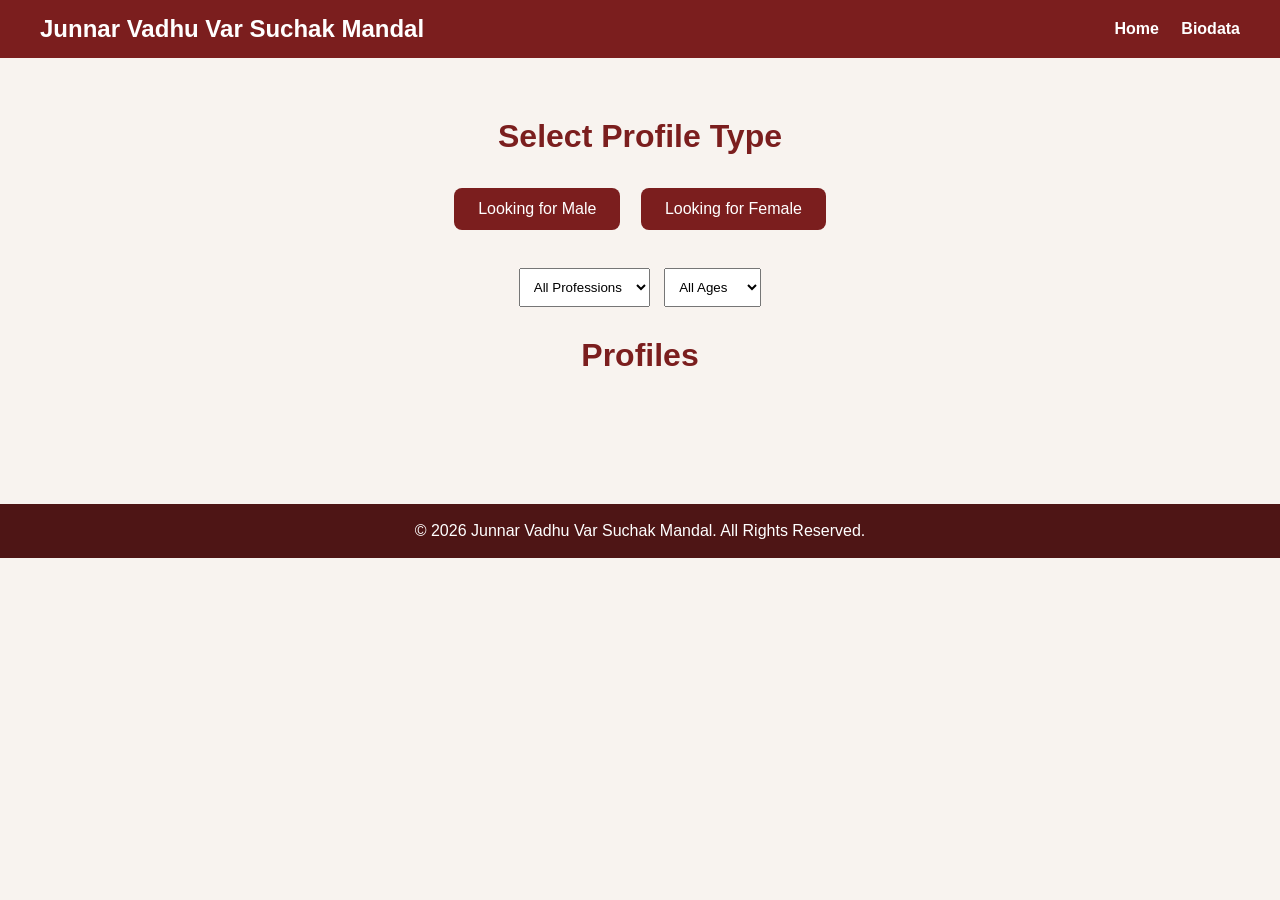
==== biodata.html @ 6d91cdd9 "first commit" ====
<!DOCTYPE html>
<html lang="en">
<head>
  <meta charset="UTF-8" />
  <meta name="viewport" content="width=device-width, initial-scale=1.0" />
  <title>Biodata - Junnar Vadhu Var Suchak Mandal</title>
  <link rel="stylesheet" href="style.css" />
</head>
<body>

  <header class="header">
    <div class="logo">Junnar Vadhu Var Suchak Mandal</div>
    <nav>
      <a href="index.html">Home</a>
      <a href="biodata.html">Biodata</a>
    </nav>
  </header>
  
  <section class="section">
    <h2>Select Profile Type</h2>

    <div class="selection-buttons">
      <button onclick="showProfiles('male')" class="btn">Looking for Male</button>
      <button onclick="showProfiles('female')" class="btn">Looking for Female</button>
    </div>

   
<div class="filters">

   <select id="professionFilter" onchange="applyFilters()">
    <option value="">All Professions</option>
    <option value="engineer">Engineer</option>
    <option value="business">Business</option>
    <option value="nurse">Nurse</option>
    <option value="accountant">Accountant</option>
  </select>

  <select id="ageFilter" onchange="applyFilters()">
    <option value="">All Ages</option>
    <option value="25">Below 25</option>
    <option value="30">Below 30</option>
  </select>

</div>

    <h2 id="profileTitle" class="profile-title">Profiles</h2>

    <div id="profileContainer" class="biodata-grid"></div>
  </section>
  
  <footer class="footer">
    <p>© 2026 Junnar Vadhu Var Suchak Mandal. All Rights Reserved.</p>
  </footer>

  <script src="script.js"></script>
</body>
</html>
---- style.css ----
* {
  margin: 0;
  padding: 0;
  box-sizing: border-box;
  font-family: Arial, sans-serif;
}

body {
  background: #f8f3ef;
  color: #333;
}

.header {
  background: #7b1e1e;
  color: white;
  padding: 15px 40px;
  display: flex;
  justify-content: space-between;
  align-items: center;
  flex-wrap: wrap;
}

.logo {
  font-size: 24px;
  font-weight: bold;
}

nav a {
  color: white;
  text-decoration: none;
  margin-left: 18px;
  font-weight: bold;
}

nav a:hover {
  text-decoration: underline;
}

.hero {
  background: linear-gradient(rgba(0,0,0,0.45), rgba(0,0,0,0.45)),
    url('https://images.unsplash.com/photo-1511285560929-80b456fea0bc?auto=format&fit=crop&w=1400&q=80');
  background-size: cover;
  background-position: center;
  min-height: 85vh;
  display: flex;
  align-items: center;
  justify-content: center;
  text-align: center;
  padding: 30px;
}

.hero-content {
  max-width: 800px;
  color: white;
}

.hero-content h1 {
  font-size: 42px;
  margin-bottom: 20px;
}

.hero-content p {
  font-size: 18px;
  margin-bottom: 25px;
  line-height: 1.7;
}

.btn {
  display: inline-block;
  background: #7b1e1e;
  color: white;
  padding: 12px 24px;
  text-decoration: none;
  border: none;
  border-radius: 8px;
  cursor: pointer;
  font-size: 16px;
  margin: 8px;
}

.btn:hover {
  background: #a52a2a;
}

.section {
  padding: 60px 40px;
  text-align: center;
}

.section h2 {
  font-size: 32px;
  color: #7b1e1e;
  margin-bottom: 20px;
}

.section p {
  max-width: 850px;
  margin: 10px auto;
  font-size: 17px;
  line-height: 1.7;
}

.cards-section {
  background: #fff;
}

.cards {
  display: grid;
  grid-template-columns: repeat(auto-fit, minmax(220px, 1fr));
  gap: 20px;
  margin-top: 30px;
}

.card {
  background: #fff7f2;
  padding: 25px;
  border-radius: 12px;
  box-shadow: 0 4px 14px rgba(0,0,0,0.08);
}

.card h3 {
  color: #7b1e1e;
  margin-bottom: 10px;
}

.selection-buttons {
  margin: 25px 0;
}

.profile-title {
  margin-top: 25px;
}

.biodata-grid {
  display: grid;
  grid-template-columns: repeat(auto-fit, minmax(260px, 1fr));
  gap: 25px;
  margin-top: 30px;
}

.biodata-card {
  background: white;
  border-radius: 14px;
  overflow: hidden;
  box-shadow: 0 6px 18px rgba(0,0,0,0.1);
  text-align: left;
}

.biodata-card img {
  width: 100%;
  height: 260px;
  object-fit: cover;
}

.biodata-content {
  padding: 18px;
}

.biodata-content h3 {
  color: #7b1e1e;
  margin-bottom: 10px;
}

.biodata-content p {
  margin: 6px 0;
  font-size: 15px;
}

.footer {
  background: #4e1515;
  color: white;
  text-align: center;
  padding: 18px;
  margin-top: 40px;
}

@media (max-width: 768px) {
  .header {
    padding: 15px 20px;
    flex-direction: column;
    gap: 10px;
  }

  nav a {
    margin: 0 8px;
  }

  .hero-content h1 {
    font-size: 30px;
  }

  .section {
    padding: 40px 20px;
  }
}
.filters {
  margin: 20px;
}

.filters select {
  padding: 10px;
  margin: 5px;
}
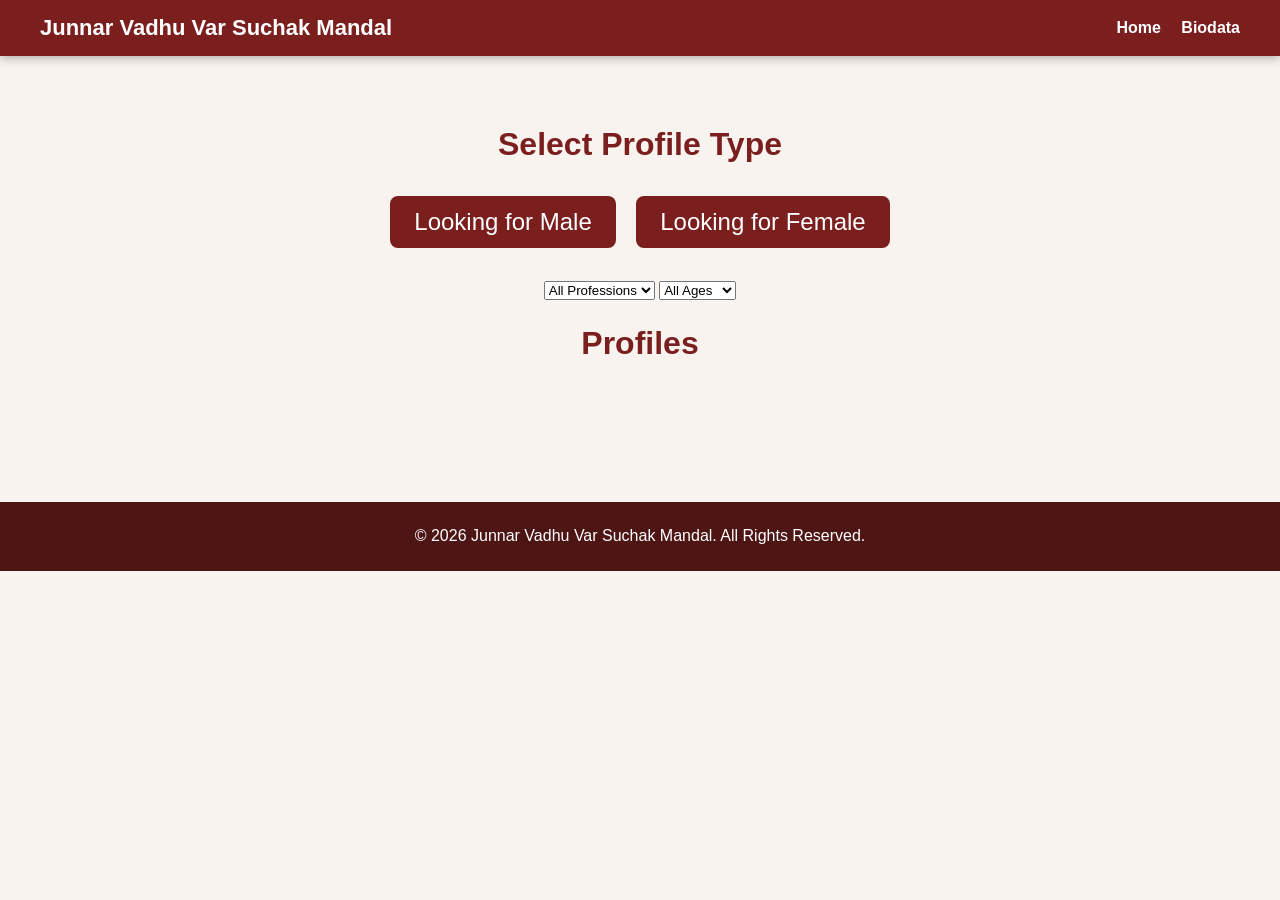
==== commit 8bebc623: "viewpage added and profile view fields make proper" ====
--- a/biodata.html
+++ b/biodata.html
@@ -33,11 +33,19 @@
     <option value="business">Business</option>
     <option value="nurse">Nurse</option>
     <option value="accountant">Accountant</option>
+    <option value="working">Working</option>
+    <option value="non working">Non Working</option>
+    <option value="graduation">Graduation</option>
+  </select>
   </select>
 
   <select id="ageFilter" onchange="applyFilters()">
     <option value="">All Ages</option>
     <option value="25">Below 25</option>
+    <option value="26">Below 26</option>
+    <option value="27">Below 27</option>
+    <option value="28">Below 28</option>
+    <option value="29">Below 29</option>
     <option value="30">Below 30</option>
   </select>
 
@@ -46,6 +54,8 @@
     <h2 id="profileTitle" class="profile-title">Profiles</h2>
 
     <div id="profileContainer" class="biodata-grid"></div>
+
+    <div id="paginationContainer" class="pagination"></div>
   </section>
   
   <footer class="footer">
--- a/style.css
+++ b/style.css
@@ -1,204 +1,591 @@
-* {
-  margin: 0;
-  padding: 0;
-  box-sizing: border-box;
-  font-family: Arial, sans-serif;
-}
-
-body {
-  background: #f8f3ef;
-  color: #333;
-}
-
-.header {
-  background: #7b1e1e;
-  color: white;
-  padding: 15px 40px;
-  display: flex;
-  justify-content: space-between;
-  align-items: center;
-  flex-wrap: wrap;
-}
-
-.logo {
-  font-size: 24px;
-  font-weight: bold;
-}
-
-nav a {
-  color: white;
-  text-decoration: none;
-  margin-left: 18px;
-  font-weight: bold;
-}
-
-nav a:hover {
-  text-decoration: underline;
-}
-
-.hero {
-  background: linear-gradient(rgba(0,0,0,0.45), rgba(0,0,0,0.45)),
-    url('https://images.unsplash.com/photo-1511285560929-80b456fea0bc?auto=format&fit=crop&w=1400&q=80');
-  background-size: cover;
-  background-position: center;
-  min-height: 85vh;
-  display: flex;
-  align-items: center;
-  justify-content: center;
-  text-align: center;
-  padding: 30px;
-}
-
-.hero-content {
-  max-width: 800px;
-  color: white;
-}
-
-.hero-content h1 {
-  font-size: 42px;
-  margin-bottom: 20px;
-}
-
-.hero-content p {
-  font-size: 18px;
-  margin-bottom: 25px;
-  line-height: 1.7;
-}
-
-.btn {
-  display: inline-block;
-  background: #7b1e1e;
-  color: white;
-  padding: 12px 24px;
-  text-decoration: none;
-  border: none;
-  border-radius: 8px;
-  cursor: pointer;
-  font-size: 16px;
-  margin: 8px;
-}
-
-.btn:hover {
-  background: #a52a2a;
-}
-
-.section {
-  padding: 60px 40px;
-  text-align: center;
-}
-
-.section h2 {
-  font-size: 32px;
-  color: #7b1e1e;
-  margin-bottom: 20px;
-}
-
-.section p {
-  max-width: 850px;
-  margin: 10px auto;
-  font-size: 17px;
-  line-height: 1.7;
-}
-
-.cards-section {
-  background: #fff;
-}
-
-.cards {
-  display: grid;
-  grid-template-columns: repeat(auto-fit, minmax(220px, 1fr));
-  gap: 20px;
-  margin-top: 30px;
-}
-
-.card {
-  background: #fff7f2;
-  padding: 25px;
-  border-radius: 12px;
-  box-shadow: 0 4px 14px rgba(0,0,0,0.08);
-}
-
-.card h3 {
-  color: #7b1e1e;
-  margin-bottom: 10px;
-}
-
-.selection-buttons {
-  margin: 25px 0;
-}
-
-.profile-title {
-  margin-top: 25px;
-}
-
-.biodata-grid {
-  display: grid;
-  grid-template-columns: repeat(auto-fit, minmax(260px, 1fr));
-  gap: 25px;
-  margin-top: 30px;
-}
-
-.biodata-card {
-  background: white;
-  border-radius: 14px;
-  overflow: hidden;
-  box-shadow: 0 6px 18px rgba(0,0,0,0.1);
-  text-align: left;
-}
-
-.biodata-card img {
-  width: 100%;
-  height: 260px;
-  object-fit: cover;
-}
-
-.biodata-content {
-  padding: 18px;
-}
-
-.biodata-content h3 {
-  color: #7b1e1e;
-  margin-bottom: 10px;
-}
-
-.biodata-content p {
-  margin: 6px 0;
-  font-size: 15px;
-}
-
-.footer {
-  background: #4e1515;
-  color: white;
-  text-align: center;
-  padding: 18px;
-  margin-top: 40px;
-}
-
-@media (max-width: 768px) {
-  .header {
-    padding: 15px 20px;
-    flex-direction: column;
-    gap: 10px;
-  }
-
-  nav a {
-    margin: 0 8px;
-  }
-
-  .hero-content h1 {
-    font-size: 30px;
-  }
-
-  .section {
-    padding: 40px 20px;
-  }
-}
-.filters {
-  margin: 20px;
-}
-
-.filters select {
-  padding: 10px;
-  margin: 5px;
-}
-
+* {
+  margin: 0;
+  padding: 0;
+  box-sizing: border-box;
+  font-family: Arial, sans-serif;
+}
+
+body {
+  background: #f8f3ef;
+  color: #333;
+}
+
+/* ── HEADER ── */
+.header {
+  background: #7b1e1e;
+  color: white;
+  padding: 15px 40px;
+  display: flex;
+  justify-content: space-between;
+  align-items: center;
+  flex-wrap: wrap;
+  position: sticky;
+  top: 0;
+  z-index: 100;
+  box-shadow: 0 2px 10px rgba(0,0,0,0.3);
+}
+
+.logo {
+  font-size: 22px;
+  font-weight: bold;
+}
+
+nav a {
+  color: white;
+  text-decoration: none;
+  margin-left: 16px;
+  font-weight: bold;
+  font-size: 16px;
+}
+
+nav a:hover {
+  text-decoration: underline;
+}
+
+/* ── HERO ── */
+.hero {
+  background: linear-gradient(rgba(0,0,0,0.50), rgba(0,0,0,0.50)),
+    url('images/cover_photo.png') no-repeat;
+  background-size: cover;
+  background-position: center;
+  min-height: 88vh;
+  display: flex;
+  align-items: center;
+  justify-content: center;
+  text-align: center;
+  padding: 30px;
+}
+
+.hero-content {
+  max-width: 800px;
+  color: white;
+}
+
+.hero-content h1 {
+  font-size: 42px;
+  margin-bottom: 20px;
+  text-shadow: 0 2px 8px rgba(0,0,0,0.4);
+}
+
+.hero-content p {
+  font-size: 18px;
+  margin-bottom: 28px;
+  line-height: 1.7;
+}
+
+/* ── BUTTONS ── */
+.btn {
+  display: inline-block;
+  background: #7b1e1e;
+  color: white;
+  padding: 12px 24px;
+  text-decoration: none;
+  border: none;
+  border-radius: 8px;
+  cursor: pointer;
+  font-size: 24px;
+  margin: 8px;
+  transition: background 0.2s;
+}
+
+.btn:hover {
+  background: #a52a2a;
+}
+
+.btn-whatsapp {
+  background: #25D366;
+  color: white;
+}
+
+.btn-whatsapp:hover {
+  background: #1da851;
+}
+
+/* ── SECTIONS ── */
+.section {
+  padding: 70px 40px;
+  text-align: center;
+}
+
+.section h2 {
+  font-size: 32px;
+  color: #7b1e1e;
+  margin-bottom: 12px;
+}
+
+.section p {
+  max-width: 850px;
+  margin: 10px auto;
+  font-size: 17px;
+  line-height: 1.7;
+}
+
+.how-subtitle {
+  color: #777;
+  font-size: 16px !important;
+  margin-bottom: 40px !important;
+}
+
+/* ── HOW IT WORKS STEPS ── */
+.how-section {
+  background: #fff;
+}
+
+.steps-grid {
+  display: grid;
+  grid-template-columns: repeat(auto-fit, minmax(200px, 1fr));
+  gap: 30px;
+  margin-top: 30px;
+  max-width: 1000px;
+  margin-left: auto;
+  margin-right: auto;
+}
+
+.step-card {
+  background: #fff7f2;
+  border-radius: 16px;
+  padding: 30px 20px;
+  box-shadow: 0 4px 16px rgba(0,0,0,0.07);
+  position: relative;
+  border-top: 4px solid #7b1e1e;
+  transition: transform 0.2s;
+}
+
+.step-card:hover {
+  transform: translateY(-4px);
+}
+
+.step-number {
+  position: absolute;
+  top: -18px;
+  left: 50%;
+  transform: translateX(-50%);
+  background: #7b1e1e;
+  color: white;
+  width: 36px;
+  height: 36px;
+  border-radius: 50%;
+  display: flex;
+  align-items: center;
+  justify-content: center;
+  font-weight: bold;
+  font-size: 16px;
+  box-shadow: 0 2px 8px rgba(0,0,0,0.2);
+}
+
+.step-icon {
+  font-size: 36px;
+  margin-bottom: 12px;
+  margin-top: 8px;
+}
+
+.step-card h3 {
+  color: #7b1e1e;
+  margin-bottom: 10px;
+  font-size: 17px;
+}
+
+.step-card p {
+  font-size: 14px !important;
+  color: #555;
+  line-height: 1.6;
+}
+
+/* ── SUBSCRIPTION PLAN ── */
+.subscription-section {
+  background: linear-gradient(135deg, #7b1e1e 0%, #4e1515 100%);
+  color: white;
+}
+
+.subscription-section h2 {
+  color: #fff;
+}
+
+.subscription-section .how-subtitle {
+  color: rgba(255,255,255,0.75) !important;
+}
+
+.plan-card {
+  background: white;
+  color: #333;
+  border-radius: 20px;
+  padding: 40px 40px 36px;
+  max-width: 460px;
+  margin: 30px auto 0;
+  box-shadow: 0 12px 40px rgba(0,0,0,0.25);
+  position: relative;
+}
+
+.plan-badge {
+  position: absolute;
+  top: -14px;
+  left: 50%;
+  transform: translateX(-50%);
+  background: #f5a623;
+  color: white;
+  font-size: 12px;
+  font-weight: bold;
+  padding: 4px 18px;
+  border-radius: 20px;
+  letter-spacing: 1px;
+  text-transform: uppercase;
+}
+
+.plan-price {
+  font-size: 56px;
+  font-weight: bold;
+  color: #7b1e1e;
+  line-height: 1.1;
+  margin-top: 10px;
+}
+
+.plan-duration {
+  font-size: 18px;
+  color: #888;
+  margin-bottom: 24px;
+}
+
+.plan-features {
+  list-style: none;
+  text-align: left;
+  margin-bottom: 28px;
+}
+
+.plan-features li {
+  padding: 9px 0;
+  font-size: 15px;
+  border-bottom: 1px solid #f0e8e8;
+  color: #444;
+}
+
+.plan-features li:last-child {
+  border-bottom: none;
+}
+
+/* ── KEY POINTS CARDS ── */
+.cards-section {
+  background: #fff7f2;
+}
+
+.cards {
+  display: grid;
+  grid-template-columns: repeat(auto-fit, minmax(200px, 1fr));
+  gap: 20px;
+  margin-top: 30px;
+}
+
+.card {
+  background: #fff;
+  padding: 25px;
+  border-radius: 12px;
+  box-shadow: 0 4px 14px rgba(0,0,0,0.08);
+  border-left: 4px solid #7b1e1e;
+}
+
+.card h3 {
+  color: #7b1e1e;
+  margin-bottom: 10px;
+}
+
+/* ── CONTACT ── */
+.contact-section {
+  background: #fff;
+}
+
+.contact-grid {
+  display: grid;
+  grid-template-columns: repeat(auto-fit, minmax(200px, 1fr));
+  gap: 20px;
+  margin-top: 30px;
+  max-width: 900px;
+  margin-left: auto;
+  margin-right: auto;
+ 
+}
+
+.contact-item {
+  display: flex;
+  align-items: flex-start;
+  gap: 14px;
+  background: #fff7f2;
+  border-radius: 12px;
+  padding: 20px;
+  text-align: left;
+  box-shadow: 0 3px 10px rgba(0,0,0,0.07);
+   flex-wrap: wrap;
+}
+
+.contact-icon {
+  font-size: 30px;
+  margin-top: 2px;
+}
+
+.contact-item strong {
+  display: block;
+  color: #7b1e1e;
+  margin-bottom: 4px;
+  font-size: 13px;
+  text-transform: uppercase;
+  letter-spacing: 0.5px;
+}
+
+.contact-item p {
+  font-size: 15px !important;
+  margin: 0 !important;
+  color: #333;
+}
+
+/* ── SELECTION BUTTONS (biodata.html) ── */
+.selection-buttons {
+  margin: 25px 0;
+}
+
+.profile-title {
+  margin-top: 25px;
+}
+
+/* ── BIODATA GRID ── */
+.biodata-grid {
+  display: grid;
+  grid-template-columns: repeat(auto-fit, minmax(260px, 1fr));
+  gap: 25px;
+  margin-top: 30px;
+}
+
+.biodata-card {
+  background: white;
+  border-radius: 14px;
+  overflow: hidden;
+  box-shadow: 0 6px 18px rgba(0,0,0,0.1);
+  text-align: left;
+  position: relative;
+  cursor: pointer;
+  transition: transform 0.2s ease, box-shadow 0.2s ease;
+}
+
+.biodata-card:hover {
+  transform: translateY(-4px);
+  box-shadow: 0 10px 24px rgba(0,0,0,0.15);
+}
+
+.biodata-card:focus {
+  outline: 3px solid rgba(123, 30, 30, 0.25);
+  outline-offset: -3px;
+}
+
+.biodata-code-badge {
+  position: absolute;
+  top: 12px;
+  left: 12px;
+  background: #7b1e1e;
+  color: #fff;
+  font-size: 12px;
+  font-weight: bold;
+  padding: 4px 10px;
+  border-radius: 20px;
+  letter-spacing: 1px;
+  z-index: 10;
+  box-shadow: 0 2px 6px rgba(0,0,0,0.3);
+}
+
+.biodata-card img {
+  width: auto;
+  height: auto;
+  object-fit: cover;
+}
+
+.biodata-content {
+  padding: 18px;
+}
+
+.biodata-content h3 {
+  color: #7b1e1e;
+  margin-bottom: 10px;
+}
+
+.biodata-content p {
+  margin: 6px 0;
+  font-size: 15px;
+}
+
+.profile-code {
+  display: inline-block;
+  background: #fff0f0;
+  color: #7b1e1e;
+  font-weight: bold;
+  font-size: 13px;
+  padding: 2px 8px;
+  border-radius: 4px;
+  border: 1px solid #e0b0b0;
+  letter-spacing: 1px;
+}
+
+/* ── PROFILE DETAILS ── */
+.profile-details {
+  max-width: 800px;
+  margin: 0 auto;
+  display: flex;
+  gap: 40px;
+  align-items: flex-start;
+}
+
+.profile-details img {
+  object-fit: cover;
+  border: 4px solid #7b1e1e;
+  flex-shrink: 0;
+}
+
+.profile-details .details-content {
+  flex: 1;
+  text-align: left;
+}
+
+.profile-details .details-content h1 {
+  color: #7b1e1e;
+  margin-bottom: 20px;
+}
+
+.profile-details .details-content p {
+  margin: 10px 0;
+  font-size: 16px;
+  line-height: 1.6;
+}
+
+/* ── RESPONSIVE PROFILE DETAILS ── */
+@media (max-width: 768px) {
+  .profile-details {
+    flex-direction: column;
+    align-items: center;
+    gap: 20px;
+  }
+
+  .profile-details img {
+    width: 280px;
+    height: 280px;
+  }
+
+  .profile-details .details-content {
+    text-align: center;
+  }
+}
+
+/* ── FOOTER ── */
+.footer {
+  background: #4e1515;
+  color: white;
+  text-align: center;
+  padding: 20px;
+  margin-top: 40px;
+  font-size: 16px;
+  line-height: 1.8;
+}
+
+/* ── RESPONSIVE ── */
+@media (max-width: 768px) {
+  .header {
+    padding: 15px 20px;
+    flex-direction: column;
+    gap: 10px;
+  }
+
+  nav a {
+    margin: 0 6px;
+    font-size: 13px;
+  }
+
+  .hero-content h1 {
+    font-size: 28px;
+  }
+
+  .section {
+    padding: 50px 20px;
+  }
+
+  .plan-card {
+    padding: 35px 24px 28px;
+  }
+
+  .plan-price {
+    font-size: 44px;
+  }
+}/ *    % %  P A G I N A T I O N    % %  * / 
+ . p a g i n a t i o n   { 
+     d i s p l a y :   f l e x ; 
+     j u s t i f y - c o n t e n t :   c e n t e r ; 
+     a l i g n - i t e m s :   c e n t e r ; 
+     g a p :   8 p x ; 
+     m a r g i n - t o p :   3 0 p x ; 
+     m a r g i n - b o t t o m :   2 0 p x ; 
+ } 
+ 
+ . p a g i n a t i o n - b t n   { 
+     b a c k g r o u n d :   # 7 b 1 e 1 e ; 
+     c o l o r :   w h i t e ; 
+     b o r d e r :   n o n e ; 
+     p a d d i n g :   1 0 p x   1 6 p x ; 
+     b o r d e r - r a d i u s :   6 p x ; 
+     c u r s o r :   p o i n t e r ; 
+     f o n t - s i z e :   1 4 p x ; 
+     f o n t - w e i g h t :   b o l d ; 
+     t r a n s i t i o n :   b a c k g r o u n d - c o l o r   0 . 2 s   e a s e ,   t r a n s f o r m   0 . 1 s   e a s e ; 
+     m i n - w i d t h :   4 4 p x ; 
+ } 
+ 
+ . p a g i n a t i o n - b t n : h o v e r   { 
+     b a c k g r o u n d :   # 5 a 1 4 1 4 ; 
+     t r a n s f o r m :   t r a n s l a t e Y ( - 1 p x ) ; 
+ } 
+ 
+ . p a g i n a t i o n - b t n . a c t i v e   { 
+     b a c k g r o u n d :   # 4 e 1 5 1 5 ; 
+     c o l o r :   # f f f ; 
+     b o x - s h a d o w :   0   2 p x   8 p x   r g b a ( 0 , 0 , 0 , 0 . 2 ) ; 
+ } 
+ 
+ . p a g i n a t i o n - b t n : d i s a b l e d   { 
+     b a c k g r o u n d :   # c c c ; 
+     c u r s o r :   n o t - a l l o w e d ; 
+     t r a n s f o r m :   n o n e ; 
+ } 
+ 
+ 
+
+/* ── PAGINATION ── */
+.pagination {
+  display: flex;
+  justify-content: center;
+  align-items: center;
+  gap: 8px;
+  margin-top: 30px;
+  margin-bottom: 20px;
+}
+
+.pagination-btn {
+  background: #7b1e1e;
+  color: white;
+  border: none;
+  padding: 12px 20px;
+  border-radius: 6px;
+  cursor: pointer;
+  font-size: 16px;
+  font-weight: bold;
+  transition: background-color 0.2s ease, transform 0.1s ease;
+  min-width: 50px;
+}
+
+.pagination-btn:hover {
+  background: #5a1414;
+  transform: translateY(-1px);
+}
+
+.pagination-btn.active {
+  background: #4e1515;
+  color: #fff;
+  box-shadow: 0 2px 8px rgba(0,0,0,0.2);
+}
+
+.pagination-btn:disabled {
+  background: #ccc;
+  cursor: not-allowed;
+  transform: none;
+}
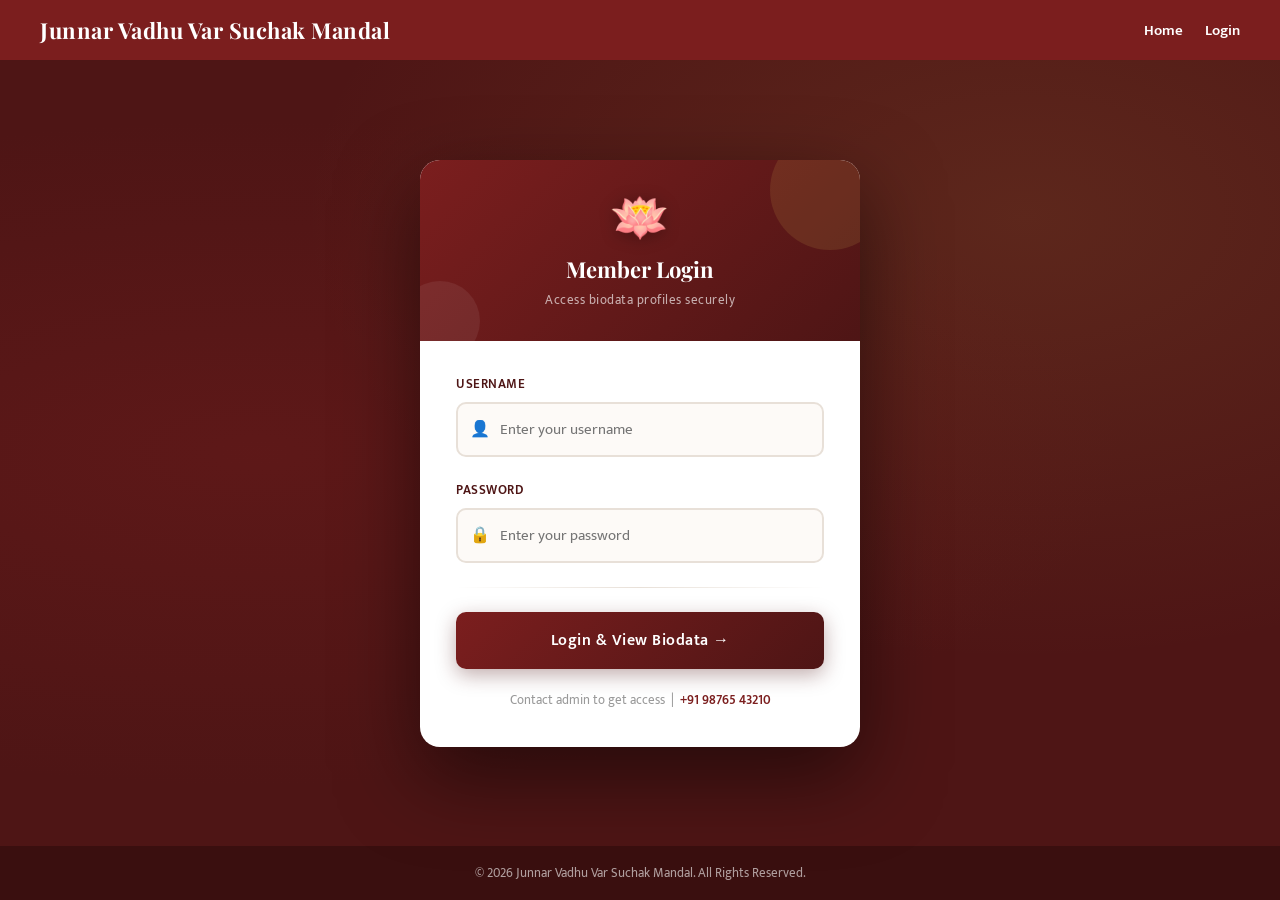
==== commit 04af85f9: "auto logout after 30 min" ====
--- a/biodata.html
+++ b/biodata.html
@@ -13,6 +13,8 @@
     <nav>
       <a href="index.html">Home</a>
       <a href="biodata.html">Biodata</a>
+      <span id="loginName" class="login-name"></span>
+      <button onclick="logout()" class="btn-logout">Logout</button>
     </nav>
   </header>
   
@@ -62,6 +64,7 @@
     <p>© 2026 Junnar Vadhu Var Suchak Mandal. All Rights Reserved.</p>
   </footer>
 
+  <script src="auth.js"></script>
   <script src="script.js"></script>
 </body>
 </html>
--- a/style.css
+++ b/style.css
@@ -1,591 +1,760 @@
-* {
-  margin: 0;
-  padding: 0;
-  box-sizing: border-box;
-  font-family: Arial, sans-serif;
-}
-
-body {
-  background: #f8f3ef;
-  color: #333;
-}
-
-/* ── HEADER ── */
-.header {
-  background: #7b1e1e;
-  color: white;
-  padding: 15px 40px;
-  display: flex;
-  justify-content: space-between;
-  align-items: center;
-  flex-wrap: wrap;
-  position: sticky;
-  top: 0;
-  z-index: 100;
-  box-shadow: 0 2px 10px rgba(0,0,0,0.3);
-}
-
-.logo {
-  font-size: 22px;
-  font-weight: bold;
-}
-
-nav a {
-  color: white;
-  text-decoration: none;
-  margin-left: 16px;
-  font-weight: bold;
-  font-size: 16px;
-}
-
-nav a:hover {
-  text-decoration: underline;
-}
-
-/* ── HERO ── */
-.hero {
-  background: linear-gradient(rgba(0,0,0,0.50), rgba(0,0,0,0.50)),
-    url('images/cover_photo.png') no-repeat;
-  background-size: cover;
-  background-position: center;
-  min-height: 88vh;
-  display: flex;
-  align-items: center;
-  justify-content: center;
-  text-align: center;
-  padding: 30px;
-}
-
-.hero-content {
-  max-width: 800px;
-  color: white;
-}
-
-.hero-content h1 {
-  font-size: 42px;
-  margin-bottom: 20px;
-  text-shadow: 0 2px 8px rgba(0,0,0,0.4);
-}
-
-.hero-content p {
-  font-size: 18px;
-  margin-bottom: 28px;
-  line-height: 1.7;
-}
-
-/* ── BUTTONS ── */
-.btn {
-  display: inline-block;
-  background: #7b1e1e;
-  color: white;
-  padding: 12px 24px;
-  text-decoration: none;
-  border: none;
-  border-radius: 8px;
-  cursor: pointer;
-  font-size: 24px;
-  margin: 8px;
-  transition: background 0.2s;
-}
-
-.btn:hover {
-  background: #a52a2a;
-}
-
-.btn-whatsapp {
-  background: #25D366;
-  color: white;
-}
-
-.btn-whatsapp:hover {
-  background: #1da851;
-}
-
-/* ── SECTIONS ── */
-.section {
-  padding: 70px 40px;
-  text-align: center;
-}
-
-.section h2 {
-  font-size: 32px;
-  color: #7b1e1e;
-  margin-bottom: 12px;
-}
-
-.section p {
-  max-width: 850px;
-  margin: 10px auto;
-  font-size: 17px;
-  line-height: 1.7;
-}
-
-.how-subtitle {
-  color: #777;
-  font-size: 16px !important;
-  margin-bottom: 40px !important;
-}
-
-/* ── HOW IT WORKS STEPS ── */
-.how-section {
-  background: #fff;
-}
-
-.steps-grid {
-  display: grid;
-  grid-template-columns: repeat(auto-fit, minmax(200px, 1fr));
-  gap: 30px;
-  margin-top: 30px;
-  max-width: 1000px;
-  margin-left: auto;
-  margin-right: auto;
-}
-
-.step-card {
-  background: #fff7f2;
-  border-radius: 16px;
-  padding: 30px 20px;
-  box-shadow: 0 4px 16px rgba(0,0,0,0.07);
-  position: relative;
-  border-top: 4px solid #7b1e1e;
-  transition: transform 0.2s;
-}
-
-.step-card:hover {
-  transform: translateY(-4px);
-}
-
-.step-number {
-  position: absolute;
-  top: -18px;
-  left: 50%;
-  transform: translateX(-50%);
-  background: #7b1e1e;
-  color: white;
-  width: 36px;
-  height: 36px;
-  border-radius: 50%;
-  display: flex;
-  align-items: center;
-  justify-content: center;
-  font-weight: bold;
-  font-size: 16px;
-  box-shadow: 0 2px 8px rgba(0,0,0,0.2);
-}
-
-.step-icon {
-  font-size: 36px;
-  margin-bottom: 12px;
-  margin-top: 8px;
-}
-
-.step-card h3 {
-  color: #7b1e1e;
-  margin-bottom: 10px;
-  font-size: 17px;
-}
-
-.step-card p {
-  font-size: 14px !important;
-  color: #555;
-  line-height: 1.6;
-}
-
-/* ── SUBSCRIPTION PLAN ── */
-.subscription-section {
-  background: linear-gradient(135deg, #7b1e1e 0%, #4e1515 100%);
-  color: white;
-}
-
-.subscription-section h2 {
-  color: #fff;
-}
-
-.subscription-section .how-subtitle {
-  color: rgba(255,255,255,0.75) !important;
-}
-
-.plan-card {
-  background: white;
-  color: #333;
-  border-radius: 20px;
-  padding: 40px 40px 36px;
-  max-width: 460px;
-  margin: 30px auto 0;
-  box-shadow: 0 12px 40px rgba(0,0,0,0.25);
-  position: relative;
-}
-
-.plan-badge {
-  position: absolute;
-  top: -14px;
-  left: 50%;
-  transform: translateX(-50%);
-  background: #f5a623;
-  color: white;
-  font-size: 12px;
-  font-weight: bold;
-  padding: 4px 18px;
-  border-radius: 20px;
-  letter-spacing: 1px;
-  text-transform: uppercase;
-}
-
-.plan-price {
-  font-size: 56px;
-  font-weight: bold;
-  color: #7b1e1e;
-  line-height: 1.1;
-  margin-top: 10px;
-}
-
-.plan-duration {
-  font-size: 18px;
-  color: #888;
-  margin-bottom: 24px;
-}
-
-.plan-features {
-  list-style: none;
-  text-align: left;
-  margin-bottom: 28px;
-}
-
-.plan-features li {
-  padding: 9px 0;
-  font-size: 15px;
-  border-bottom: 1px solid #f0e8e8;
-  color: #444;
-}
-
-.plan-features li:last-child {
-  border-bottom: none;
-}
-
-/* ── KEY POINTS CARDS ── */
-.cards-section {
-  background: #fff7f2;
-}
-
-.cards {
-  display: grid;
-  grid-template-columns: repeat(auto-fit, minmax(200px, 1fr));
-  gap: 20px;
-  margin-top: 30px;
-}
-
-.card {
-  background: #fff;
-  padding: 25px;
-  border-radius: 12px;
-  box-shadow: 0 4px 14px rgba(0,0,0,0.08);
-  border-left: 4px solid #7b1e1e;
-}
-
-.card h3 {
-  color: #7b1e1e;
-  margin-bottom: 10px;
-}
-
-/* ── CONTACT ── */
-.contact-section {
-  background: #fff;
-}
-
-.contact-grid {
-  display: grid;
-  grid-template-columns: repeat(auto-fit, minmax(200px, 1fr));
-  gap: 20px;
-  margin-top: 30px;
-  max-width: 900px;
-  margin-left: auto;
-  margin-right: auto;
- 
-}
-
-.contact-item {
-  display: flex;
-  align-items: flex-start;
-  gap: 14px;
-  background: #fff7f2;
-  border-radius: 12px;
-  padding: 20px;
-  text-align: left;
-  box-shadow: 0 3px 10px rgba(0,0,0,0.07);
-   flex-wrap: wrap;
-}
-
-.contact-icon {
-  font-size: 30px;
-  margin-top: 2px;
-}
-
-.contact-item strong {
-  display: block;
-  color: #7b1e1e;
-  margin-bottom: 4px;
-  font-size: 13px;
-  text-transform: uppercase;
-  letter-spacing: 0.5px;
-}
-
-.contact-item p {
-  font-size: 15px !important;
-  margin: 0 !important;
-  color: #333;
-}
-
-/* ── SELECTION BUTTONS (biodata.html) ── */
-.selection-buttons {
-  margin: 25px 0;
-}
-
-.profile-title {
-  margin-top: 25px;
-}
-
-/* ── BIODATA GRID ── */
-.biodata-grid {
-  display: grid;
-  grid-template-columns: repeat(auto-fit, minmax(260px, 1fr));
-  gap: 25px;
-  margin-top: 30px;
-}
-
-.biodata-card {
-  background: white;
-  border-radius: 14px;
-  overflow: hidden;
-  box-shadow: 0 6px 18px rgba(0,0,0,0.1);
-  text-align: left;
-  position: relative;
-  cursor: pointer;
-  transition: transform 0.2s ease, box-shadow 0.2s ease;
-}
-
-.biodata-card:hover {
-  transform: translateY(-4px);
-  box-shadow: 0 10px 24px rgba(0,0,0,0.15);
-}
-
-.biodata-card:focus {
-  outline: 3px solid rgba(123, 30, 30, 0.25);
-  outline-offset: -3px;
-}
-
-.biodata-code-badge {
-  position: absolute;
-  top: 12px;
-  left: 12px;
-  background: #7b1e1e;
-  color: #fff;
-  font-size: 12px;
-  font-weight: bold;
-  padding: 4px 10px;
-  border-radius: 20px;
-  letter-spacing: 1px;
-  z-index: 10;
-  box-shadow: 0 2px 6px rgba(0,0,0,0.3);
-}
-
-.biodata-card img {
-  width: auto;
-  height: auto;
-  object-fit: cover;
-}
-
-.biodata-content {
-  padding: 18px;
-}
-
-.biodata-content h3 {
-  color: #7b1e1e;
-  margin-bottom: 10px;
-}
-
-.biodata-content p {
-  margin: 6px 0;
-  font-size: 15px;
-}
-
-.profile-code {
-  display: inline-block;
-  background: #fff0f0;
-  color: #7b1e1e;
-  font-weight: bold;
-  font-size: 13px;
-  padding: 2px 8px;
-  border-radius: 4px;
-  border: 1px solid #e0b0b0;
-  letter-spacing: 1px;
-}
-
-/* ── PROFILE DETAILS ── */
-.profile-details {
-  max-width: 800px;
-  margin: 0 auto;
-  display: flex;
-  gap: 40px;
-  align-items: flex-start;
-}
-
-.profile-details img {
-  object-fit: cover;
-  border: 4px solid #7b1e1e;
-  flex-shrink: 0;
-}
-
-.profile-details .details-content {
-  flex: 1;
-  text-align: left;
-}
-
-.profile-details .details-content h1 {
-  color: #7b1e1e;
-  margin-bottom: 20px;
-}
-
-.profile-details .details-content p {
-  margin: 10px 0;
-  font-size: 16px;
-  line-height: 1.6;
-}
-
-/* ── RESPONSIVE PROFILE DETAILS ── */
-@media (max-width: 768px) {
-  .profile-details {
-    flex-direction: column;
-    align-items: center;
-    gap: 20px;
-  }
-
-  .profile-details img {
-    width: 280px;
-    height: 280px;
-  }
-
-  .profile-details .details-content {
-    text-align: center;
-  }
-}
-
-/* ── FOOTER ── */
-.footer {
-  background: #4e1515;
-  color: white;
-  text-align: center;
-  padding: 20px;
-  margin-top: 40px;
-  font-size: 16px;
-  line-height: 1.8;
-}
-
-/* ── RESPONSIVE ── */
-@media (max-width: 768px) {
-  .header {
-    padding: 15px 20px;
-    flex-direction: column;
-    gap: 10px;
-  }
-
-  nav a {
-    margin: 0 6px;
-    font-size: 13px;
-  }
-
-  .hero-content h1 {
-    font-size: 28px;
-  }
-
-  .section {
-    padding: 50px 20px;
-  }
-
-  .plan-card {
-    padding: 35px 24px 28px;
-  }
-
-  .plan-price {
-    font-size: 44px;
-  }
-}/ *    % %  P A G I N A T I O N    % %  * / 
- . p a g i n a t i o n   { 
-     d i s p l a y :   f l e x ; 
-     j u s t i f y - c o n t e n t :   c e n t e r ; 
-     a l i g n - i t e m s :   c e n t e r ; 
-     g a p :   8 p x ; 
-     m a r g i n - t o p :   3 0 p x ; 
-     m a r g i n - b o t t o m :   2 0 p x ; 
- } 
- 
- . p a g i n a t i o n - b t n   { 
-     b a c k g r o u n d :   # 7 b 1 e 1 e ; 
-     c o l o r :   w h i t e ; 
-     b o r d e r :   n o n e ; 
-     p a d d i n g :   1 0 p x   1 6 p x ; 
-     b o r d e r - r a d i u s :   6 p x ; 
-     c u r s o r :   p o i n t e r ; 
-     f o n t - s i z e :   1 4 p x ; 
-     f o n t - w e i g h t :   b o l d ; 
-     t r a n s i t i o n :   b a c k g r o u n d - c o l o r   0 . 2 s   e a s e ,   t r a n s f o r m   0 . 1 s   e a s e ; 
-     m i n - w i d t h :   4 4 p x ; 
- } 
- 
- . p a g i n a t i o n - b t n : h o v e r   { 
-     b a c k g r o u n d :   # 5 a 1 4 1 4 ; 
-     t r a n s f o r m :   t r a n s l a t e Y ( - 1 p x ) ; 
- } 
- 
- . p a g i n a t i o n - b t n . a c t i v e   { 
-     b a c k g r o u n d :   # 4 e 1 5 1 5 ; 
-     c o l o r :   # f f f ; 
-     b o x - s h a d o w :   0   2 p x   8 p x   r g b a ( 0 , 0 , 0 , 0 . 2 ) ; 
- } 
- 
- . p a g i n a t i o n - b t n : d i s a b l e d   { 
-     b a c k g r o u n d :   # c c c ; 
-     c u r s o r :   n o t - a l l o w e d ; 
-     t r a n s f o r m :   n o n e ; 
- } 
- 
- 
-
-/* ── PAGINATION ── */
-.pagination {
-  display: flex;
-  justify-content: center;
-  align-items: center;
-  gap: 8px;
-  margin-top: 30px;
-  margin-bottom: 20px;
-}
-
-.pagination-btn {
-  background: #7b1e1e;
-  color: white;
-  border: none;
-  padding: 12px 20px;
-  border-radius: 6px;
-  cursor: pointer;
-  font-size: 16px;
-  font-weight: bold;
-  transition: background-color 0.2s ease, transform 0.1s ease;
-  min-width: 50px;
-}
-
-.pagination-btn:hover {
-  background: #5a1414;
-  transform: translateY(-1px);
-}
-
-.pagination-btn.active {
-  background: #4e1515;
-  color: #fff;
-  box-shadow: 0 2px 8px rgba(0,0,0,0.2);
-}
-
-.pagination-btn:disabled {
-  background: #ccc;
-  cursor: not-allowed;
-  transform: none;
-}
+* {
+  margin: 0;
+  padding: 0;
+  box-sizing: border-box;
+  font-family: Arial, sans-serif;
+}
+
+body {
+  background: #f8f3ef;
+  color: #333;
+}
+
+/* ── HEADER ── */
+.header {
+   background: linear-gradient(135deg, #ff4d6d, #ff758f);
+  color: white;
+  padding: 30px 40px;
+  display: flex;
+  justify-content: space-between;
+  align-items: center;
+  flex-wrap: wrap;
+  position: sticky;
+  top: 0;
+  z-index: 100;
+  box-shadow: 0 2px 10px rgba(0,0,0,0.3);
+}
+
+.logo {
+  font-size: 22px;
+  font-weight: bold;
+}
+
+nav a {
+  color: white;
+  text-decoration: none;
+  margin-left: 16px;
+  font-weight: bold;
+  font-size: 16px;
+}
+
+nav a:hover {
+  text-decoration: underline;
+}
+
+/* ── SESSION INFO & LOGOUT ── */
+.login-name {
+  color: white;
+  margin-left: auto;
+  padding: 8px 12px;
+  background: rgba(255, 255, 255, 0.15);
+  border-radius: 6px;
+  font-size: 14px;
+  font-weight: 600;
+  display: inline-block;
+}
+
+.session-info {
+  display: flex;
+  gap: 12px;
+  align-items: center;
+  margin-left: 16px;
+  padding: 8px 12px;
+  background: rgba(255, 255, 255, 0.15);
+  border-radius: 6px;
+  font-size: 13px;
+  font-weight: 500;
+}
+
+.session-info span {
+  display: inline-block;
+}
+
+.btn-logout {
+  background: rgba(255, 255, 255, 0.25);
+  color: white;
+  border: 1px solid rgba(255, 255, 255, 0.4);
+  padding: 8px 14px;
+  border-radius: 6px;
+  cursor: pointer;
+  font-weight: bold;
+  font-size: 14px;
+  margin-left: 12px;
+  transition: all 0.3s ease;
+}
+
+.btn-logout:hover {
+  background: rgba(255, 255, 255, 0.35);
+  border-color: rgba(255, 255, 255, 0.6);
+  transform: translateY(-2px);
+}
+
+.btn-logout:active {
+  transform: translateY(0);
+  background: rgba(255, 255, 255, 0.25);
+}
+
+/* ── HERO ── */
+.hero {
+  background: linear-gradient(rgba(0,0,0,0.50), rgba(0,0,0,0.50)),
+    url('images/cover_photo.png') no-repeat;
+  background-size: cover;
+  background-position: center;
+  min-height: 88vh;
+  display: flex;
+  align-items: center;
+  justify-content: center;
+  text-align: center;
+  padding: 30px;
+}
+
+.hero-content {
+  max-width: 800px;
+  color: white;
+}
+
+.hero-content h1 {
+  font-size: 42px;
+  margin-bottom: 20px;
+  text-shadow: 0 2px 8px rgba(0,0,0,0.4);
+}
+
+.hero-content p {
+  font-size: 18px;
+  margin-bottom: 28px;
+  line-height: 1.7;
+}
+
+/* ── BUTTONS ── */
+.btn {
+  display: inline-block;
+  background: #ff758f;
+  color: white;
+  padding: 12px 24px;
+  text-decoration: none;
+  border: none;
+  border-radius: 8px;
+  cursor: pointer;
+  font-size: 16px;
+  margin: 8px;
+  transition: all 0.3s ease;
+  font-weight: 600;
+  box-shadow: 0 2px 8px rgba(0,0,0,0.1);
+}
+
+.btn:hover {
+  background: #ff5a7a;
+  transform: translateY(-2px);
+  box-shadow: 0 4px 12px rgba(0,0,0,0.2);
+}
+
+.btn:active {
+  transform: translateY(0);
+}
+
+/* Action buttons container */
+.action-buttons {
+  display: flex;
+  justify-content: center;
+  gap: 12px;
+  flex-wrap: wrap;
+  margin-top: 40px;
+  margin-bottom: 0;
+  padding: 0 20px;
+}
+
+/* Back button style */
+.btn-back {
+  background: #ff758f;
+  color: white;
+}
+
+.btn-back:hover {
+  background: #ff5a7a;
+}
+
+/* WhatsApp button style */
+.btn-whatsapp {
+  background: #25D366;
+  color: white;
+  border: none;
+}
+
+.btn-whatsapp:hover {
+  background: #1da851;
+  transform: translateY(-2px);
+}
+
+.btn-whatsapp:active {
+  transform: translateY(0);
+}
+
+/* ── SECTIONS ── */
+.section {
+  padding: 70px 40px;
+  text-align: center;
+}
+
+.section h2 {
+  font-size: 32px;
+  color: #7b1e1e;
+  margin-bottom: 12px;
+}
+
+.section p {
+  max-width: 850px;
+  margin: 10px auto;
+  font-size: 17px;
+  line-height: 1.7;
+}
+
+.how-subtitle {
+  color: #777;
+  font-size: 16px !important;
+  margin-bottom: 40px !important;
+}
+
+/* ── HOW IT WORKS STEPS ── */
+.how-section {
+  background: #fff;
+}
+
+.steps-grid {
+  display: grid;
+  grid-template-columns: repeat(auto-fit, minmax(200px, 1fr));
+  gap: 30px;
+  margin-top: 30px;
+  max-width: 1000px;
+  margin-left: auto;
+  margin-right: auto;
+}
+
+.step-card {
+  background: #fff7f2;
+  border-radius: 16px;
+  padding: 30px 20px;
+  box-shadow: 0 4px 16px rgba(0,0,0,0.07);
+  position: relative;
+  border-top: 4px solid #7b1e1e;
+  transition: transform 0.2s;
+}
+
+.step-card:hover {
+  transform: translateY(-4px);
+}
+
+.step-number {
+  position: absolute;
+  top: -18px;
+  left: 50%;
+  transform: translateX(-50%);
+  background: #ff758f;
+  color: white;
+  width: 36px;
+  height: 36px;
+  border-radius: 50%;
+  display: flex;
+  align-items: center;
+  justify-content: center;
+  font-weight: bold;
+  font-size: 16px;
+  box-shadow: 0 2px 8px rgba(0,0,0,0.2);
+}
+
+.step-icon {
+  font-size: 36px;
+  margin-bottom: 12px;
+  margin-top: 8px;
+}
+
+.step-card h3 {
+  color: #ff758f;
+  margin-bottom: 10px;
+  font-size: 17px;
+}
+
+.step-card p {
+  font-size: 14px !important;
+  color: #555;
+  line-height: 1.6;
+}
+
+/* ── SUBSCRIPTION PLAN ── */
+.subscription-section {
+  background: linear-gradient(135deg, #ff4d6d 0%, #ff758f 100%);
+  color: white;
+}
+
+.subscription-section h2 {
+  color: #fff;
+}
+
+.subscription-section .how-subtitle {
+  color: rgba(255,255,255,0.75) !important;
+}
+
+.plan-card {
+  background: white;
+  color: #333;
+  border-radius: 20px;
+  padding: 40px 40px 36px;
+  max-width: 460px;
+  margin: 30px auto 0;
+  box-shadow: 0 12px 40px rgba(0,0,0,0.25);
+  position: relative;
+}
+
+.plan-badge {
+  position: absolute;
+  top: -14px;
+  left: 50%;
+  transform: translateX(-50%);
+  background: #f5a623;
+  color: white;
+  font-size: 12px;
+  font-weight: bold;
+  padding: 4px 18px;
+  border-radius: 20px;
+  letter-spacing: 1px;
+  text-transform: uppercase;
+}
+
+.plan-price {
+  font-size: 56px;
+  font-weight: bold;
+  color: #7b1e1e;
+  line-height: 1.1;
+  margin-top: 10px;
+}
+
+.plan-duration {
+  font-size: 18px;
+  color: #888;
+  margin-bottom: 24px;
+}
+
+.plan-features {
+  list-style: none;
+  text-align: left;
+  margin-bottom: 28px;
+}
+
+.plan-features li {
+  padding: 9px 0;
+  font-size: 15px;
+  border-bottom: 1px solid #f0e8e8;
+  color: #444;
+}
+
+.plan-features li:last-child {
+  border-bottom: none;
+}
+
+/* ── KEY POINTS CARDS ── */
+.cards-section {
+  background: #fff7f2;
+}
+
+.cards {
+  display: grid;
+  grid-template-columns: repeat(auto-fit, minmax(200px, 1fr));
+  gap: 20px;
+  margin-top: 30px;
+}
+
+.card {
+  background: #fff;
+  padding: 25px;
+  border-radius: 12px;
+  box-shadow: 0 4px 14px rgba(0,0,0,0.08);
+  border-left: 4px solid #ff758f;
+}
+
+.card h3 {
+  color: #ff758f;
+  margin-bottom: 10px;
+}
+
+/* ── CONTACT ── */
+.contact-section {
+  background: #fff;
+}
+
+.contact-grid {
+  display: grid;
+  grid-template-columns: repeat(auto-fit, minmax(200px, 1fr));
+  gap: 20px;
+  margin-top: 30px;
+  max-width: 900px;
+  margin-left: auto;
+  margin-right: auto;
+ 
+}
+
+.contact-item {
+  display: flex;
+  align-items: flex-start;
+  gap: 14px;
+  background: #fff7f2;
+  border-radius: 12px;
+  padding: 20px;
+  text-align: left;
+  box-shadow: 0 3px 10px rgba(0,0,0,0.07);
+   flex-wrap: wrap;
+}
+
+.contact-icon {
+  font-size: 30px;
+  margin-top: 2px;
+}
+
+.contact-item strong {
+  display: block;
+  color: #7b1e1e;
+  margin-bottom: 4px;
+  font-size: 13px;
+  text-transform: uppercase;
+  letter-spacing: 0.5px;
+}
+
+.contact-item p {
+  font-size: 15px !important;
+  margin: 0 !important;
+  color: #333;
+}
+
+/* ── SELECTION BUTTONS (biodata.html) ── */
+.selection-buttons {
+  margin: 25px 0;
+}
+
+.profile-title {
+  margin-top: 25px;
+}
+
+/* ── BIODATA GRID ── */
+.biodata-grid {
+  display: grid;
+  grid-template-columns: repeat(auto-fit, minmax(260px, 1fr));
+  gap: 25px;
+  margin-top: 30px;
+}
+
+.biodata-card {
+  background: white;
+  border-radius: 14px;
+  overflow: hidden;
+  box-shadow: 0 6px 18px rgba(0,0,0,0.1);
+  text-align: left;
+  position: relative;
+  cursor: pointer;
+  transition: transform 0.2s ease, box-shadow 0.2s ease;
+}
+
+.biodata-card:hover {
+  transform: translateY(-4px);
+  box-shadow: 0 10px 24px rgba(0,0,0,0.15);
+}
+
+.biodata-card:focus {
+  outline: 3px solid rgba(123, 30, 30, 0.25);
+  outline-offset: -3px;
+}
+
+.biodata-code-badge {
+  position: absolute;
+  top: 12px;
+  left: 12px;
+  background: #ff758f;
+  color: #fff;
+  font-size: 12px;
+  font-weight: bold;
+  padding: 4px 10px;
+  border-radius: 20px;
+  letter-spacing: 1px;
+  z-index: 10;
+  box-shadow: 0 2px 6px rgba(0,0,0,0.3);
+}
+
+.biodata-card img {
+  width: auto;
+  height: auto;
+  object-fit: cover;
+}
+
+.biodata-content {
+  padding: 18px;
+}
+
+.biodata-content h3 {
+  color: #7b1e1e;
+  margin-bottom: 10px;
+}
+
+.biodata-content p {
+  margin: 6px 0;
+  font-size: 15px;
+}
+
+.profile-code {
+  display: inline-block;
+  background: #fff0f0;
+  color: #ff758f;
+  font-weight: bold;
+  font-size: 13px;
+  padding: 2px 8px;
+  border-radius: 4px;
+  border: 1px solid #e0b0b0;
+  letter-spacing: 1px;
+}
+
+/* ── PROFILE DETAILS ── */
+.profile-details {
+  max-width: 800px;
+  margin: 0 auto;
+  display: flex;
+  gap: 40px;
+  align-items: flex-start;
+}
+
+.profile-details img {
+  object-fit: cover;
+  border: 4px solid #7b1e73;
+  flex-shrink: 0;
+}
+
+.profile-details .details-content {
+  flex: 1;
+  text-align: left;
+}
+
+.profile-details .details-content h1 {
+  color: #7b1e1e;
+  margin-bottom: 20px;
+}
+
+.profile-details .details-content p {
+  margin: 10px 0;
+  font-size: 16px;
+  line-height: 1.6;
+}
+
+/* ── RESPONSIVE PROFILE DETAILS ── */
+@media (max-width: 768px) {
+  .action-buttons {
+    flex-direction: column;
+    gap: 10px;
+  }
+
+  .btn {
+    width: 100%;
+    max-width: 300px;
+    padding: 10px 20px;
+    font-size: 14px;
+  }
+
+  .profile-details {
+    flex-direction: column;
+    align-items: center;
+    gap: 20px;
+  }
+
+  .profile-details img {
+    width: auto;
+    height: auto;
+  }
+
+  .profile-details .details-content {
+    text-align: center;
+  }
+}
+
+/* ── FOOTER ── */
+.footer {
+  background: linear-gradient(135deg, #ff4d6d, #ff758f);
+  color: white;
+  text-align: center;
+  padding: 20px;
+  margin-top: 40px;
+  font-size: 16px;
+  line-height: 1.8;
+}
+
+/* ── RESPONSIVE ── */
+@media (max-width: 768px) {
+  .header {
+    padding: 15px 20px;
+    flex-direction: column;
+    gap: 10px;
+  }
+
+  nav a {
+    margin: 0 6px;
+    font-size: 13px;
+  }
+
+  .login-name {
+    margin-left: 0;
+    font-size: 12px;
+    padding: 6px 8px;
+  }
+
+  .session-info {
+    margin-left: 0;
+    font-size: 12px;
+    padding: 6px 8px;
+  }
+
+  .btn-logout {
+    margin-left: 0;
+    padding: 6px 10px;
+    font-size: 12px;
+  }
+
+  .hero-content h1 {
+    font-size: 28px;
+  }
+
+  .section {
+    padding: 50px 20px;
+  }
+
+  .plan-card {
+    padding: 35px 24px 28px;
+  }
+
+  .plan-price {
+    font-size: 44px;
+  }
+}
+
+/* ── PAGINATION ── */
+.pagination {
+  display: flex;
+  justify-content: center;
+  align-items: center;
+  flex-wrap: wrap;
+  gap: 8px;
+  margin-top: 30px;
+  margin-bottom: 20px;
+  max-width: 100%;
+  overflow: visible;
+}
+
+.pagination-btn {
+  background: linear-gradient(135deg, #ff6a88, #ff8fa3);
+  color: white;
+  border: none;
+  padding: 10px 14px;
+  border-radius: 8px;
+  cursor: pointer;
+  font-size: 14px;
+  font-weight: 600;
+  min-width: 45px;
+  flex-shrink: 0;
+  transition: all 0.25s ease;
+  box-shadow: 0 3px 8px rgba(255, 106, 136, 0.3);
+}
+
+/* Hover */
+.pagination-btn:hover {
+  background: linear-gradient(135deg, #ff5a7a, #ff7f96);
+  transform: translateY(-2px);
+  box-shadow: 0 6px 14px rgba(255, 106, 136, 0.5);
+}
+
+/* Active Click */
+.pagination-btn:active {
+  transform: scale(0.95);
+  box-shadow: 0 2px 6px rgba(255, 106, 136, 0.3);
+}
+
+/* Current Page */
+.pagination-btn.active {
+  background: #e94e77;
+  box-shadow: 0 4px 12px rgba(0,0,0,0.25);
+}
+
+/* Disabled */
+.pagination-btn:disabled {
+  background: #ddd;
+  color: #888;
+  cursor: not-allowed;
+  box-shadow: none;
+  transform: none;
+}
+
+/* Pagination Ellipsis */
+.pagination-ellipsis {
+  color: #666;
+  font-weight: bold;
+  font-size: 14px;
+}
+
+/* Mobile Pagination */
+@media (max-width: 768px) {
+  .pagination {
+    gap: 6px;
+    margin-top: 20px;
+    margin-bottom: 15px;
+  }
+  
+  .pagination-btn {
+    padding: 8px 10px;
+    font-size: 12px;
+    min-width: 38px;
+  }
+}
+
+@media (max-width: 480px) {
+  .header {
+    padding: 10px 12px;
+  }
+
+  nav a {
+    margin: 0 4px;
+    font-size: 11px;
+  }
+
+  .login-name {
+    margin-left: 0;
+    font-size: 10px;
+    padding: 4px 6px;
+  }
+
+  .session-info {
+    margin-left: 0;
+    font-size: 10px;
+    padding: 4px 6px;
+    gap: 6px;
+  }
+
+  .btn-logout {
+    margin-left: 0;
+    padding: 4px 8px;
+    font-size: 11px;
+  }
+
+  .action-buttons {
+    flex-direction: column;
+    gap: 8px;
+    padding: 0 10px;
+  }
+
+  .btn {
+    width: 100%;
+    padding: 10px 16px;
+    font-size: 13px;
+    margin: 0;
+  }
+
+  .pagination {
+    gap: 4px;
+  }
+  
+  .pagination-btn {
+    padding: 6px 8px;
+    font-size: 11px;
+    min-width: 32px;
+  }
+}
